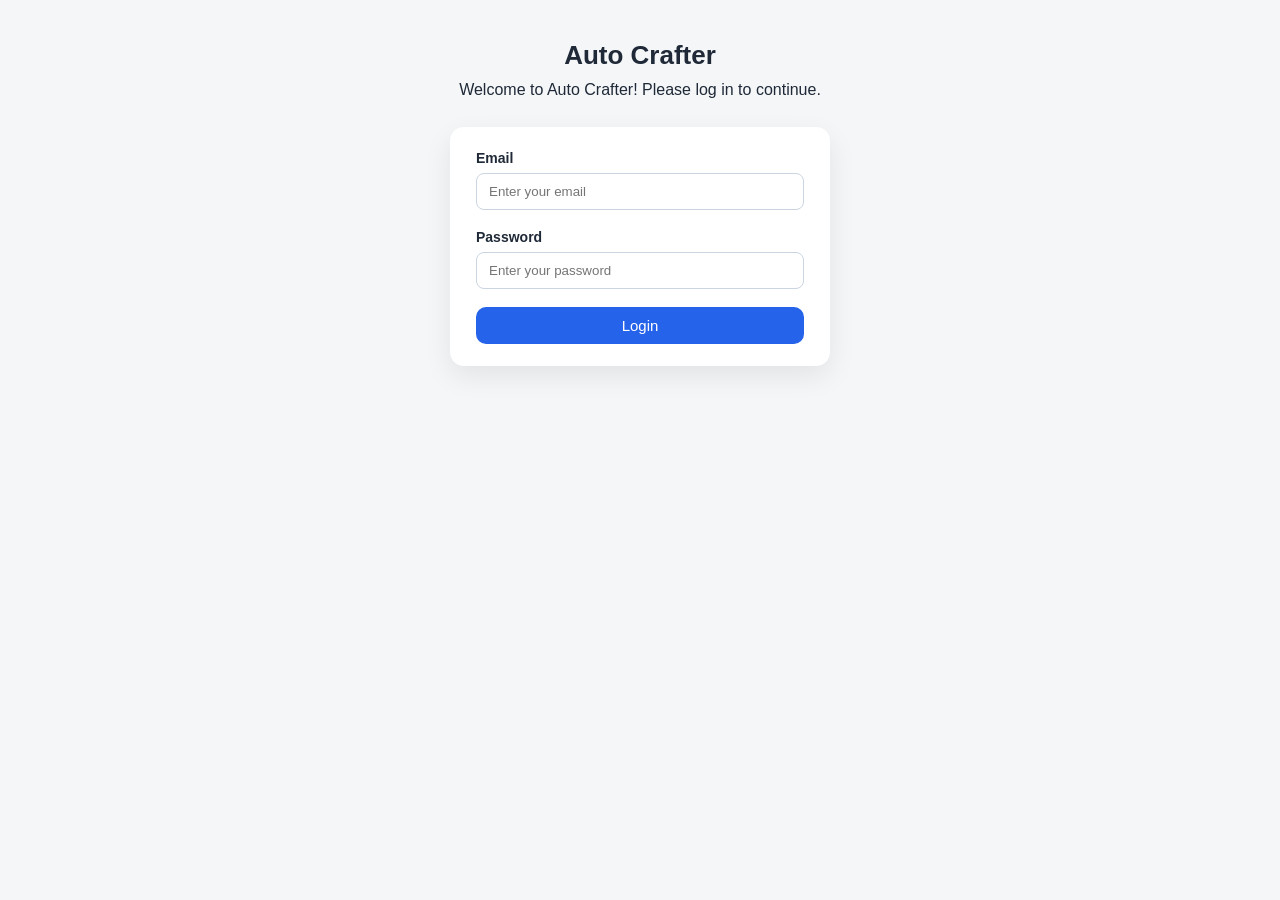
==== index.html @ f976c94e "inital push" ====
<!DOCTYPE html>

<html lang="en">

<head>
    <meta charset="UTF-8">

        <title>Login Page</title>
         <link rel="stylesheet" href="index.css">
        </head>
         <body>

        <h1 class="para">Auto Crafter</h1>    
        <p class="para">Welcome to Auto Crafter! Please log in to continue.</p>

        <form id="LoginForm">
            <label for="email">Email</label><br/>
            <input type="email" id ='email' name="email" placeholder ="Enter your email"><br/><br/>

             <label for="password">Password</label> <br/>
             <input type="password" id ="password" name="password" placeholder="Enter your password"><br/><br/>
                <button type ="Submit">Login</button>
              


        </form>

      <script src="script.js"></script>








    </body>
</html>
---- index.css ----
/* ===============================
   GLOBAL
================================ */
* {
  margin: 0;
  padding: 0;
  box-sizing: border-box;
  font-family: Arial, Helvetica, sans-serif;
}

body {
  background: #f4f6f8;
  display: flex;
  flex-direction: column;
  align-items: center;
  padding: 40px 16px;
  color: #1f2937;
}

/* ===============================
   HEADINGS
================================ */
.para {
  text-align: center;
  margin-bottom: 10px;
}

h1 {
  font-size: 26px;
  margin-bottom: 6px;
}

/* ===============================
   LOGIN CARD
================================ */
#LoginForm {
  background: #ffffff;
  padding: 22px 26px;
  margin-top: 18px;
  border-radius: 14px;
  width: 100%;
  max-width: 380px;
  box-shadow: 0 10px 28px rgba(0,0,0,0.08);
}

label {
  font-size: 14px;
  font-weight: 600;
}

input {
  width: 100%;
  margin-top: 6px;
  padding: 10px 12px;
  border-radius: 8px;
  border: 1px solid #cbd5e1;
  outline: none;
  transition: 0.2s;
}

input:focus {
  border-color: #2563eb;
  box-shadow: 0 0 0 2px rgba(37,99,235,.15);
}

/* ===============================
   BUTTON
================================ */
button {
  width: 100%;
  padding: 10px 0;
  border: none;
  border-radius: 10px;
  background: #2563eb;
  color: #fff;
  font-size: 15px;
  cursor: pointer;
  transition: 0.25s;
}

button:hover {
  background: #1e3fa7;
}

/* Small screens */
@media (max-width: 500px) {
  #LoginForm {
    padding: 18px 20px;
  }
}
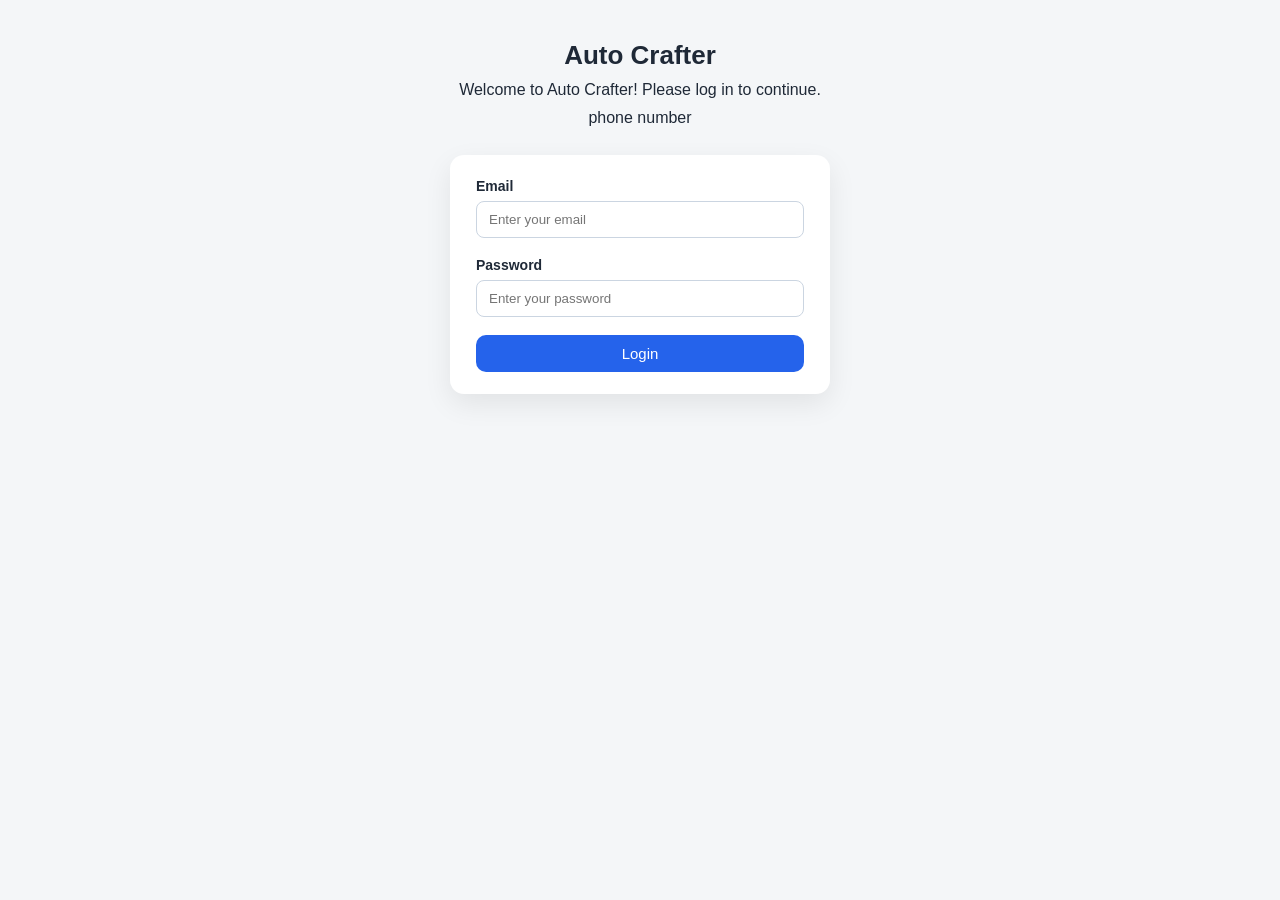
==== commit 146389df: "added p tag" ====
--- a/index.html
+++ b/index.html
@@ -13,7 +13,7 @@
 
         <h1 class="para">Auto Crafter</h1>    
         <p class="para">Welcome to Auto Crafter! Please log in to continue.</p>
-
+       <p class="para">phone number</p>
         <form id="LoginForm">
             <label for="email">Email</label><br/>
             <input type="email" id ='email' name="email" placeholder ="Enter your email"><br/><br/>
